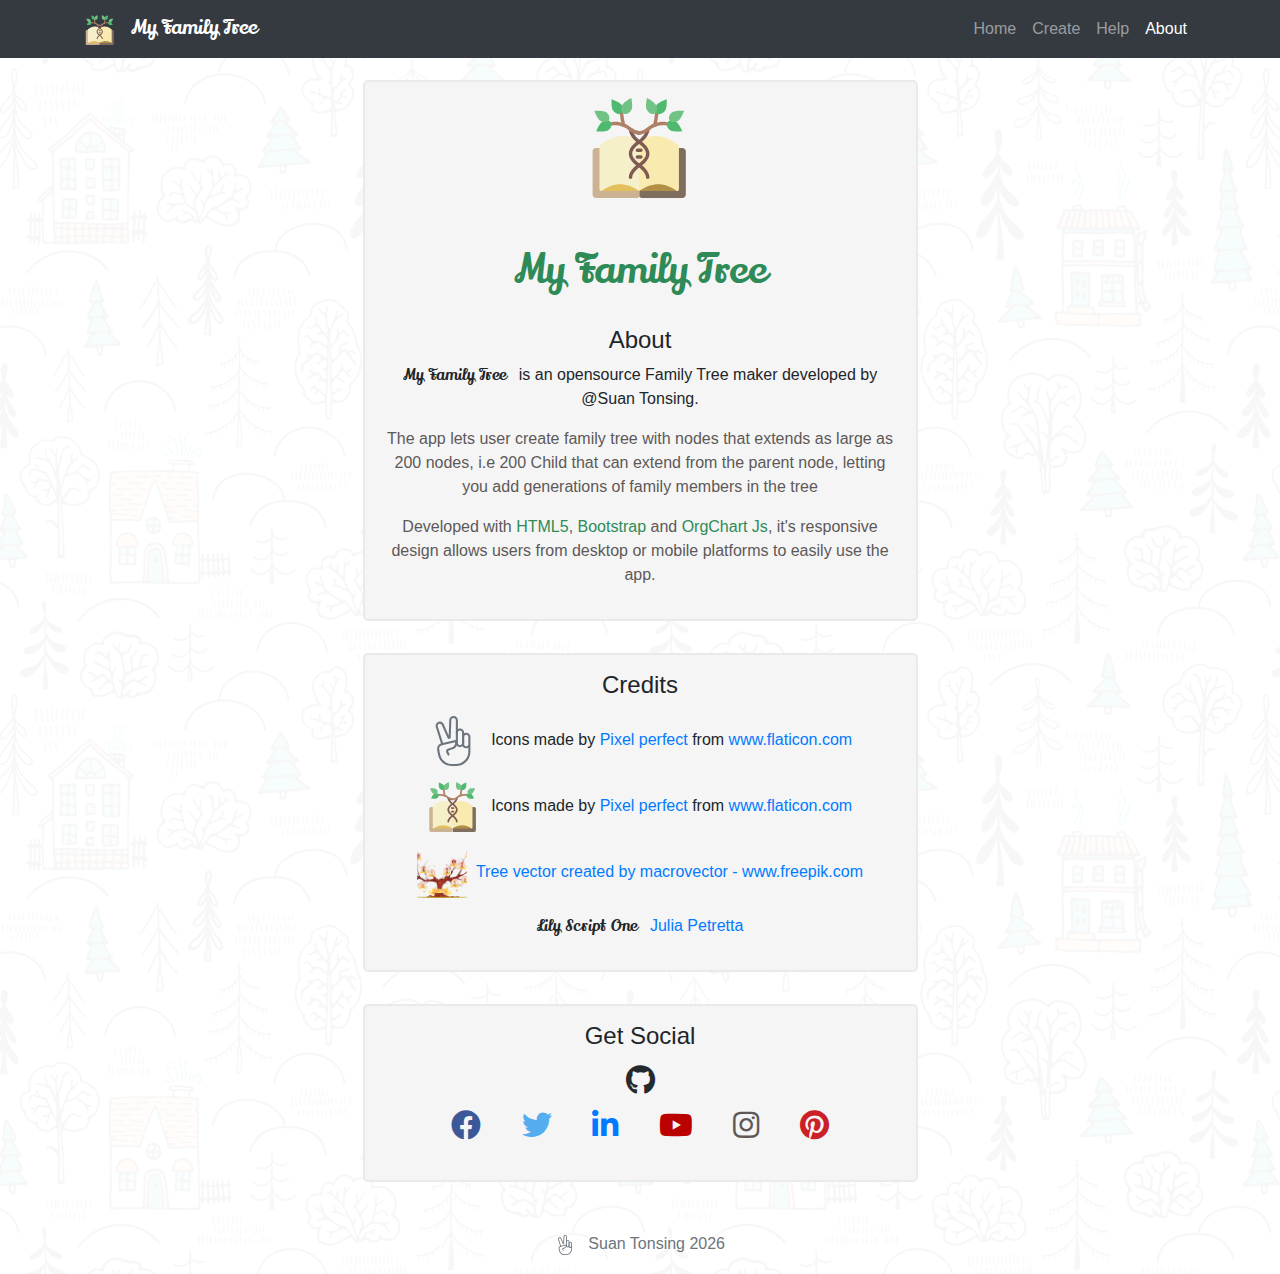
==== about.html @ 472b6d03 "initial commit" ====
<!DOCTYPE html>
<html lang="en">

<head>

  <meta charset="utf-8">
  <meta name="viewport" content="width=device-width, initial-scale=1, shrink-to-fit=no">
  <meta name="description" content="">
  <meta name="author" content="">
  <link rel="shortcut icon" href="res/ico/favicon.ico" type="image/x-icon">
  <link rel="icon" href="res/ico/favicon.ico" type="image/x-icon">

  <title>My Family Tree</title>

  <!-- Bootstrap core CSS -->
  <link href="vendor/bootstrap/css/bootstrap.min.css" rel="stylesheet">
  <link href="vendor/fontawesome/css/all.min.css" rel="stylesheet">
  <!-- <link href="vendor/fontawesome/css/fontawesome.css" rel="stylesheet"> -->
  <link href="css/general.css" rel="stylesheet">
  

  
</head>

<body>

  <!-- Navigation -->
  <nav class="navbar navbar-expand-lg navbar-dark bg-dark fixed-top">
    <div class="container">
      <div class="navbar-brand nav-app-name"><img src="res/img/header.svg" class="nav_logo" >My Family Tree</div>
      <button class="navbar-toggler" type="button" data-toggle="collapse" data-target="#navbarResponsive" aria-controls="navbarResponsive" aria-expanded="false" aria-label="Toggle navigation">
        <span class="navbar-toggler-icon"></span>
      </button>
      <div class="collapse navbar-collapse" id="navbarResponsive">
        <ul class="navbar-nav ml-auto">
          <li class="nav-item">
            <a class="nav-link" href="index.html">Home</a>
          </li>
          <li class="nav-item">
            <a class="nav-link" href="create.html">Create</a>
          </li>
          <li class="nav-item">
            <a class="nav-link" href="help.html">Help</a>
          </li>
          <li class="nav-item active">
            <a class="nav-link" href="about.html">About <span class="sr-only">(current)</span></a>
          </li>
        </ul>
      </div>
    </div>
  </nav>

  <div class="container" style="padding-top: 4rem;">

    <div class="row text-center">
      <div class="col-12">
        <div class="mycard">
          <img src="res/img/header.svg" class="intro-image">
          <h1 class="mt-5 nav-app-name primary_color">My Family Tree</h1>
          <h4 style="margin-top: 2rem;">About</h4>
          <p><span class="nav-app-name"> My Family Tree </span>&nbsp; is an opensource Family Tree maker developed by @Suan Tonsing. </p>
          <p class="secondary_color"> The app lets user create family tree with nodes that extends as large as 200 nodes, i.e 200 Child that can extend from the parent node, letting you add generations of family members in the tree</p>
          <p class="secondary_color">Developed with <a class="primary_color" href="https://en.wikipedia.org/wiki/HTML5" target="_blank">HTML5</a>, <a class="primary_color" href="https://getbootstrap.com/" target="_blank">Bootstrap </a> and <a class="primary_color" href="https://balkangraph.com/" target="_blank">OrgChart Js</a>, it's responsive design allows users from desktop or mobile platforms to easily use the app.</p>
        </div>
      </div>
    </div>

    <div class="row text-center">
      <div class="col-12">
        <div class="mycard">
          <h4>Credits</h4>
          <ul class="mylist-unstyled credit-list">
            <li>
                <img class="credit_img list-inline" src="res/img/peace.svg"> <p class="list-inline"> &nbsp; Icons made by <a href="https://www.flaticon.com/authors/pixel-perfect" title="Pixel perfect" target="_blank">Pixel perfect</a> from <a href="https://www.flaticon.com/" title="Flaticon" target="_blank"> www.flaticon.com</a></p>
            </li>
            <li>
                <img class="credit_img list-inline" src="res/img/header.svg"> <p class="list-inline"> &nbsp; Icons made by <a href="https://www.flaticon.com/authors/pixel-perfect" title="Pixel perfect" target="_blank">Pixel perfect</a> from <a href="https://www.flaticon.com/" title="Flaticon" target="_blank"> www.flaticon.com</a></p>
            </li>
            <li>
                <img class="credit_img list-inline" src="res/img/27222.png"> <p class="list-inline"> &nbsp;<a href="https://www.freepik.com/free-photos-vectors/tree">Tree vector created by macrovector - www.freepik.com</a></p>
            </li>
            <li>
                 <p class="list-inline nav-app-name">Lily Script One</p> <p class="list-inline"> &nbsp; <a href="https://fonts.google.com/specimen/Lily+Script+One?query=lily+script+one" target="_blank"> Julia Petretta </a></p>
            </li>
          </ul>
        </div>
      </div>
    </div>

    <!-- <div class="row text-center">
      <div class="col-12">
        <div class="mycard">
          <h4>Contributors</h4>
          <p></p>
        </div>
      </div>
    </div> -->

    <div class="row text-center">
      <div class="col-12">
        <div class="mycard">
          <h4>Get Social</h4>
          <ul class="mylist-unstyled get_social">
            <li class="list-inline">
              <a href="https://github.com/JoeSwanTonsing" class="mfa" target="_blank" title="GitHub"><i class="fab fa-github"></i></a>
            </li>
            <br>
            <li class="list-inline">
              <a href="https://www.facebook.com/SuanZT" class="mfa" target="_blank" title="Facebook"><i class="fab fa-facebook"></i></a>
            </li>
            <li class="list-inline">
              <a href="https://twitter.com/keiMinGou" class="mfa" target="_blank" title="Twitter"><i class="fab fa-twitter"></i></a>
            </li>
            <li class="list-inline">
              <a href="https://www.linkedin.com/in/suan-tonsing-22459716a/" class="mfa" target="_blank" title="LinkedIn"><i class="fab fa-linkedin-in"></i></a>
            </li>
            <li class="list-inline">
              <a href="http://www.youtube.com/c/SuanTonsing" class="mfa" target="_blank" title="YouTube"><i class="fab fa-youtube"></i></a>
            </li>
            <li class="list-inline">
              <a href="https://www.instagram.com/mojo_swant/" class="mfa" target="_blank" title="Instagram"><i class="fab fa-instagram"></i></a>
            </li>
            <li class="list-inline">
              <a href="https://in.pinterest.com/zacksuan/" class="mfa" target="_blank" title="Pinterest"><i class="fab fa-pinterest"></i></a>
            </li>
          </ul>
        </div>
      </div>
    </div>

  </div>

  <div class="myfooter">
    <div class="text-center">
      <span class="text-muted"><img src="res/img/peace.svg" class="footer_img"> &nbsp; Suan Tonsing
        <span id="copyright"><script>document.getElementById('copyright').appendChild(document.createTextNode(new Date().getFullYear()))</script></span>
      </span>
    </div>
  </div>


  <!-- Bootstrap core JavaScript -->
  <script src="vendor/jquery/jquery.slim.min.js"></script>
  <script src="vendor/bootstrap/js/bootstrap.bundle.min.js"></script>

</body>

</html>
---- css/general.css ----
@import url("fonts.css");

.primary_color{
  color: #2e8b57;
}

.secondary_color{
  color: #5d5959;
}

html{
  background-color: #343a40!important;
}

body{
  background-color: #fff!important;
  background-image: url('../res/img/bg2_opa3.png');
  background-repeat: repeat;
}

.footer{
  position: absolute;
  bottom: 0;
  width: 100%;
  height: 60px;
  line-height: 60px;
  background-color: #f5f5f5;
}

.myfooter{
  margin-top: 1rem;
  width: 100%;
  height: 60px;
  line-height: 60px;
  /*background-color: #f5f5f5;*/
}

.footer_img{
  width: 20px;
  height: 20px;
  object-fit: cover;
  object-position: center;
}


.nav_logo{
  height: 30px;
  width: 30px;
  object-fit: cover;
  object-position: center;
  margin-right: 1rem; 
}

.nav-app-name{
  font-family: 'lily_script_oneregular';
}

.mycard{
  margin: auto;
  max-width: 50%;
  margin-top: 1rem;
  margin-bottom:1rem;
  border: 2px solid #eaeaea;
  padding: 1rem;
  border-radius: 5px;
  background-color: #f5f5f5;
}

@media only screen and (max-width: 700px) {
  .mycard {
    max-width: 100%;
  }
}

.intro-image{
  width: 100px;
  height: 100px;
  object-fit: contain;
  object-position: center;
}

.mylist-unstyled{
  list-style: none;
  padding: 0px;
}

.moretext{
  margin-top: 1rem;
}

.marbotnone{
  margin-bottom: 0px;
}

.getstartedbtn{
  background-color: #2e8b57;
  color: #fff;
  padding: 7px 1rem;
  border: 1px solid #2e8b57;
  border-radius: 5px;
  font-size: 18px;
  font-weight: 600;
  transition: 0.3s;
}

.getstartedbtn:hover{
  text-decoration: none;
  color: #2e8b57;
  background-color: #fff;
}
.credit-list li{
  margin-top: 1rem;
}

.credit_img{
  height: 50px;
  width: 50px;
  object-position: center;
  object-fit: cover;
}

.list-inline{
  display: inline;
}

.get_social{

}

.mfa {
  padding: 1rem;
  font-size: 30px;
  width: 50px;
  text-align: center;
  text-decoration: none;
  margin: 2px 2px;
}
.mfa:hover {
    opacity: 0.7;
}
.fa-facebook {
  color: #3B5998;
}

.fa-twitter {
  color: #55ACEE;
}

.fa-github {
  color: #24292e;
}

.fa-linkedin {
  color: #007bb5;
}

.fa-youtube {
  color: #bb0000;
}

.fa-instagram {
  color: #5d5959;
}

.fa-pinterest {
  color: #cb2027;
}

.help{
  color: #5d5959;
}
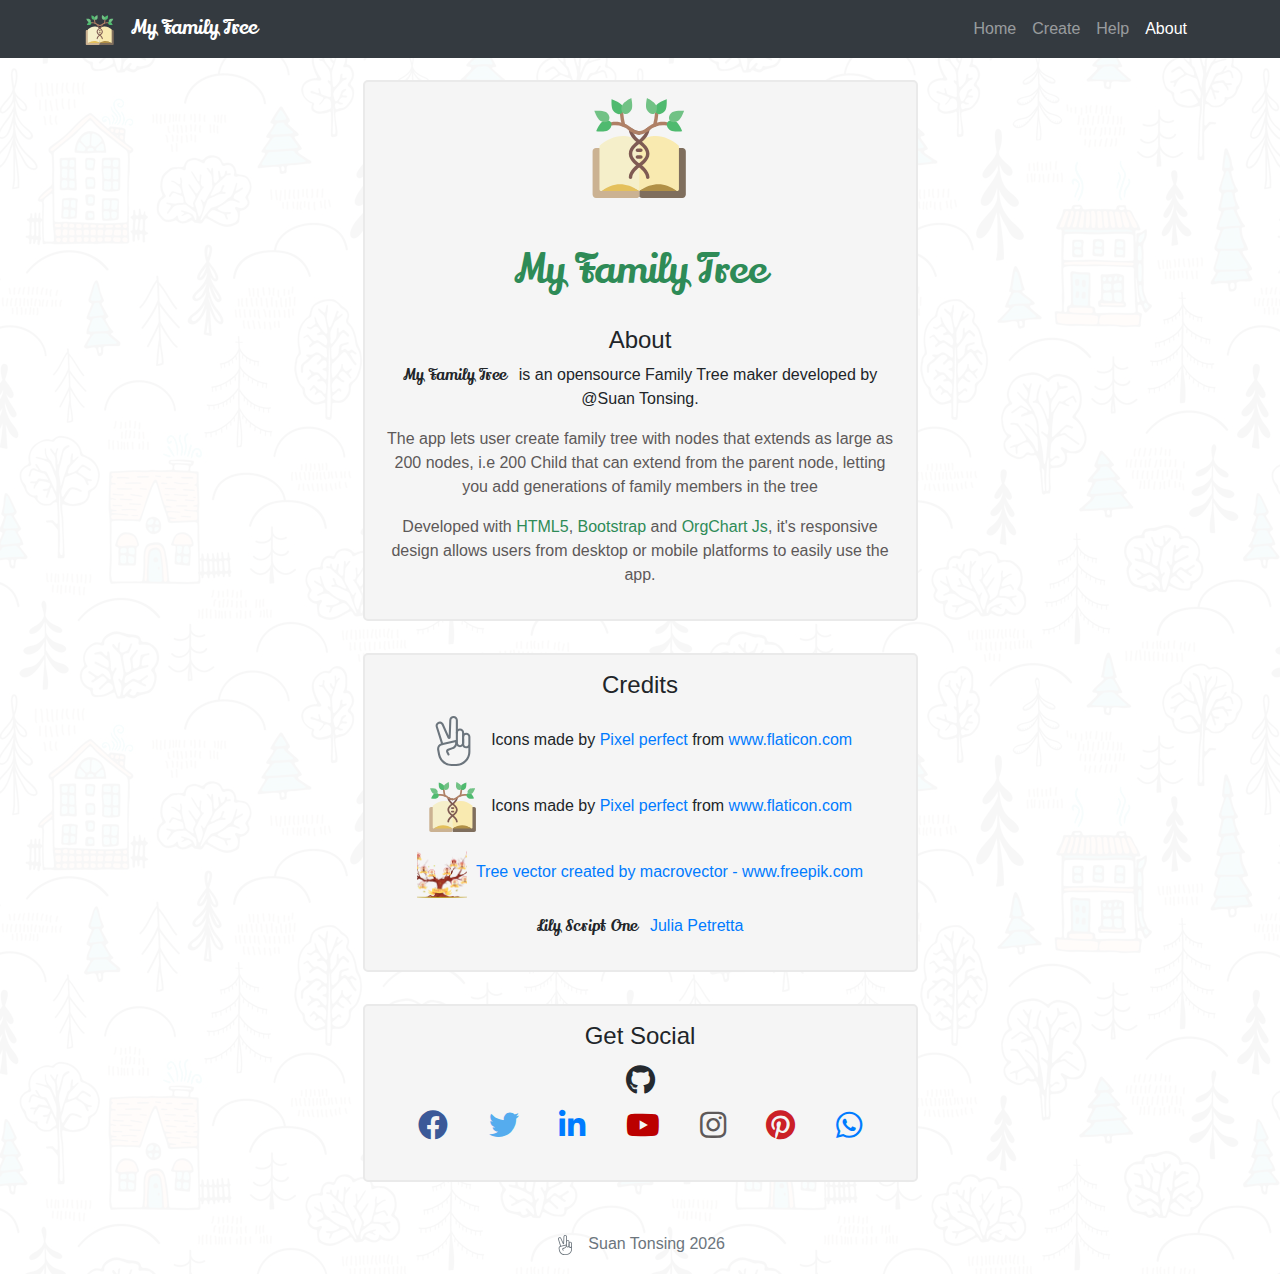
==== commit 2104fc3d: "Update" ====
--- a/about.html
+++ b/about.html
@@ -102,26 +102,29 @@
           <h4>Get Social</h4>
           <ul class="mylist-unstyled get_social">
             <li class="list-inline">
-              <a href="https://github.com/JoeSwanTonsing" class="mfa" target="_blank" title="GitHub"><i class="fab fa-github"></i></a>
+              <a href="https://github.com/JoeSwanTonsing" class="mfa" target="_blank" title="Follow me on GitHub"><i class="fab fa-github"></i></a>
             </li>
             <br>
             <li class="list-inline">
-              <a href="https://www.facebook.com/SuanZT" class="mfa" target="_blank" title="Facebook"><i class="fab fa-facebook"></i></a>
+              <a href="https://www.facebook.com/SuanZT" class="mfa" target="_blank" title="Follow me on Facebook"><i class="fab fa-facebook"></i></a>
             </li>
             <li class="list-inline">
-              <a href="https://twitter.com/keiMinGou" class="mfa" target="_blank" title="Twitter"><i class="fab fa-twitter"></i></a>
+              <a href="https://twitter.com/keiMinGou" class="mfa" target="_blank" title="Follow me on Twitter"><i class="fab fa-twitter"></i></a>
             </li>
             <li class="list-inline">
-              <a href="https://www.linkedin.com/in/suan-tonsing-22459716a/" class="mfa" target="_blank" title="LinkedIn"><i class="fab fa-linkedin-in"></i></a>
+              <a href="https://www.linkedin.com/in/suan-tonsing-22459716a/" class="mfa" target="_blank" title="Follow me on LinkedIn"><i class="fab fa-linkedin-in"></i></a>
             </li>
             <li class="list-inline">
-              <a href="http://www.youtube.com/c/SuanTonsing" class="mfa" target="_blank" title="YouTube"><i class="fab fa-youtube"></i></a>
+              <a href="http://www.youtube.com/c/SuanTonsing" class="mfa" target="_blank" title="Follow me on YouTube"><i class="fab fa-youtube"></i></a>
             </li>
             <li class="list-inline">
-              <a href="https://www.instagram.com/mojo_swant/" class="mfa" target="_blank" title="Instagram"><i class="fab fa-instagram"></i></a>
+              <a href="https://www.instagram.com/mojo_swant/" class="mfa" target="_blank" title="Follow me on Instagram"><i class="fab fa-instagram"></i></a>
             </li>
             <li class="list-inline">
-              <a href="https://in.pinterest.com/zacksuan/" class="mfa" target="_blank" title="Pinterest"><i class="fab fa-pinterest"></i></a>
+              <a href="https://in.pinterest.com/zacksuan/" class="mfa" target="_blank" title="Follow me on Pinterest"><i class="fab fa-pinterest"></i></a>
+            </li>
+            <li class="list-inline">
+              <a href="https://api.whatsapp.com/send?phone=917005086740" class="mfa" target="_blank" title="Send message on Whatsapp"><i class="fab fa-whatsapp"></i></a>
             </li>
           </ul>
         </div>
